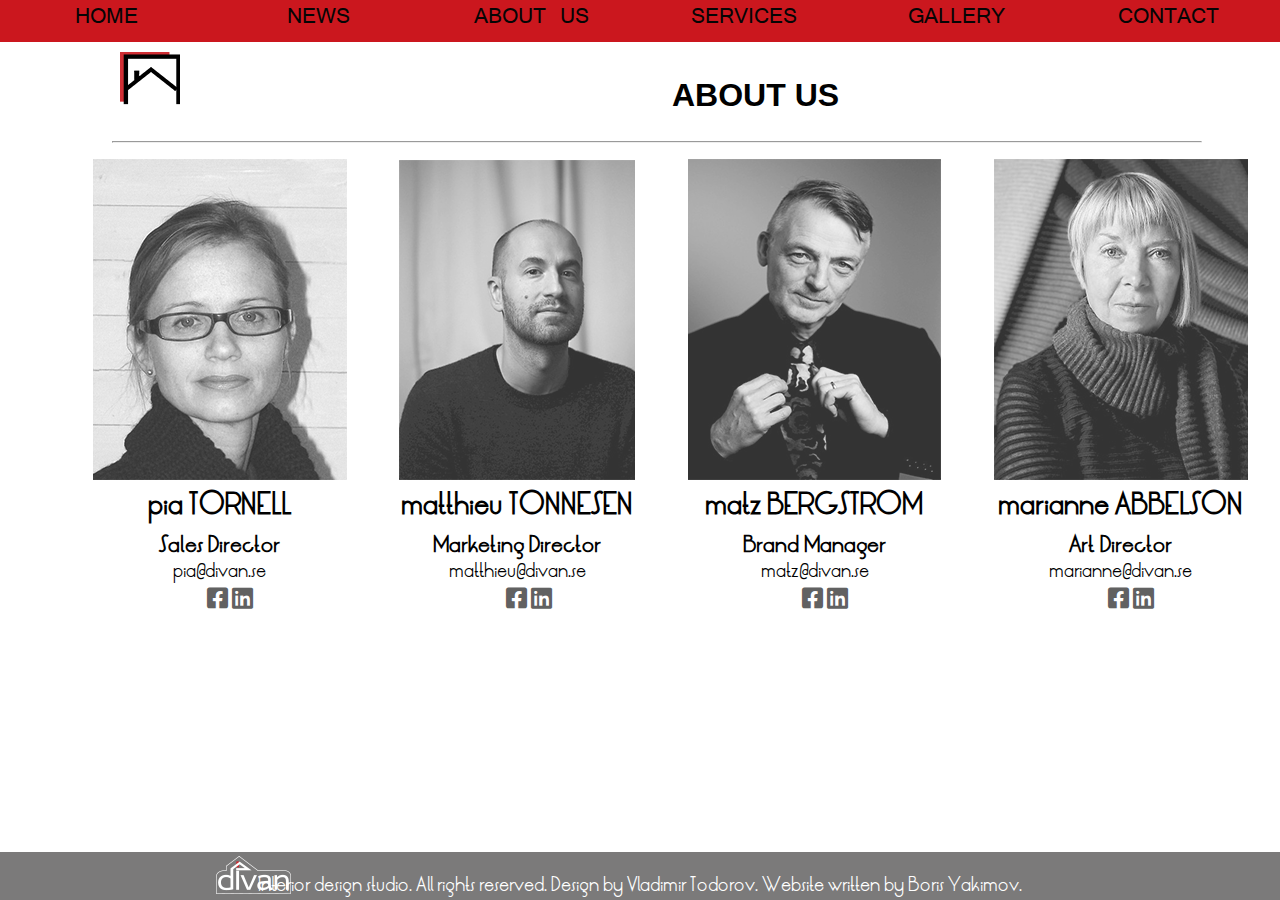
==== pages/about_us.html @ ff91f92a "Initial commit" ====
<!DOCTYPE html>
<html lang="en">
<head>
    <meta charset="UTF-8">
    <meta name="viewport" content="width=device-width, initial-scale=1.0, maximum-scale=1">
    <meta name="keywords" content="divan, about us, logo, menu, photos, names, positions, emails, social media">
    <meta name="description" content="Екип">
    <meta name="author" content="Boris Yakimov">

    <link rel="stylesheet" href="https://cdnjs.cloudflare.com/ajax/libs/font-awesome/5.15.1/css/all.min.css">
    <link rel="stylesheet" href="../styles/main.css">
    <link rel="stylesheet" href="../styles/pages.css">
    <link rel="stylesheet" href="../styles/about_us.css">
    <title>About Us</title>
</head>
<body>
    <nav>
        <ul>
            <li id="home"><a href="../index.html">Home</a></li>
            <li id="news"><a href="news.html">News</a></li>
            <li id="about-us"><a href="#">About us</a></li>
            <li id="services"><a href="services.html">Services</a>
                <ul>
                    <li class="box pages-box" id="consulting"><a href="consulting.html">Consulting</a></li>
                    <li class="box pages-box" id="furnishing"><a href="furnishing.html">Furnishing</a></li>
                    <li class="box pages-box" id="procurement"><a href="procurement.html">Procurement</a></li>
                    <li class="box pages-box" id="interior-detailing"><a href="interior-detailing.html">Interior Detailing</a></li>
                </ul>
            </li>
            <li id="gallery"><a href="gallery.html">Gallery</a></li>
            <li id="contact"><a href="contact.html">Contact</a></li>
        </ul>
    </nav>
    <header>
        <div id="logo"><a href="../index.html"><img src="../images/main/logo.png" alt="logo"></a></div>
        <h1>ABOUT US</h1>
    </header>
    <hr>
    <main>
        <div id="pia">
            <img src="../images/about-us/designer-pia.png" alt="designer pia">
            <h2>pia TORNELL</h2>
            <h3>Sales Director</h3>
            <p><a href="mailto:pia@divan.se">pia@divan.se</a></p>
            <div>
                <a href="#"><i class="fab fa-facebook-square"></i></a>
                <a href="#"><i class="fab fa-linkedin"></i></a>
            </div>
        </div>
        <div id="matthieu">
            <img src="../images/about-us/designer-mathieu.png" alt="designer mathieu">
            <h2>matthieu TONNESEN</h2>
            <h3>Marketing Director</h3>
            <p><a href="mailto:matthieu@divan.se">matthieu@divan.se</a></p>
            <div>
                <a href="#"><i class="fab fa-facebook-square"></i></a>
                <a href="#"><i class="fab fa-linkedin"></i></a>
            </div>
        </div>
        <div id="matz">
            <img src="../images/about-us/designer-matz.png" alt="designer matz">
            <h2>matz BERGSTROM</h2>
            <h3>Brand Manager</h3>
            <p><a href="mailto:matz@divan.se">matz@divan.se</a></p>
            <div>
                <a href="#"><i class="fab fa-facebook-square"></i></a>
                <a href="#"><i class="fab fa-linkedin"></i></a>
            </div>
        </div>
        <div id="marianne">
            <img src="../images/about-us/designer-marianne.png" alt="designer marianne">
            <h2>marianne ABBELSON</h2>
            <h3>Art Director</h3>
            <p><a href="mailto:marianne@divan.se">marianne@divan.se</a></p>
            <div>
                <a href="#"><i class="fab fa-facebook-square"></i></a>
                <a href="#"><i class="fab fa-linkedin"></i></a>
            </div>
        </div>
    </main>
    <footer>
        <div id="logo-2"><a href="../index.html"><img src="../images/main/logo-2.png" alt="logo"></a></div>
        <p>Interior design studio. All rights reserved. Design by Vladimir Todorov. Website written by Boris Yakimov.</p>
    </footer>
</body>
</html>
---- styles/main.css ----
*{
    padding:0;
    margin:0;
}

@font-face {
    font-family: vrinda;
    src: url("../fonts/vrinda.ttf");
}

@font-face {
    font-family: LRT Oksana;
    src: url("../fonts/LRT-Oksana.ttf");
}

body{
    position: relative;
    width: 100vw;
    height: 100vh;
    font-size: 16px;
    overflow: hidden;
}

nav{
    background-color: #CB171E;
}

ul{
    list-style-type: none;
}

li{
    text-align: center;
    text-transform: uppercase;
    font-family: vrinda, sans-serif;
}

footer{
    position: fixed;
    bottom: 0;
    left: 0;
    width: 100%;
    height: 3em;
    text-align: center;
    font-family: LRT Oksana, sans-serif !important;
    background-color: #7b7a7a;
    color: #fff;
    box-sizing: border-box;
}

footer p{
    margin-top: 1.3em;
}

li a{
    text-decoration: none;
    font-size: 2em;
    color: #050505;
}

ul>li>ul{
    display: none;
}

i:hover{
    opacity: 0.8;
}

.box{
    width: 15em;
    background-color: #CB171E;
    transition: all .5s ease-out;
}

/* link to fit li */
.box a{
    display: block;
}

#logo-2{
    position: absolute;
    bottom: 0.4em;
    left: 13.5em;
    height: 38px;
    width: 75px;
}

#consulting:hover, #furnishing:hover, #procurement:hover, #interior-detailing:hover{
    background-color: #D5454B;
    color: #512727;
}
---- styles/pages.css ----
body{
    position: relative;
}

main{
    position: relative;
    /* float: none; */
    /* left: 0;
    right: 0; */
    margin: 0 auto;
    width: 95vw;
}

header{
    width: 100%;
    height: 11%;
}

nav{
    position: relative;
    width: 100%;
    height: 2.6em;
    background-color: #CB171E;
}

li{
    display: inline-block;
}

h1{
    position: absolute;
    top: 2.4em;
    left: 21em;
    font-family: sans-serif;
}

hr{
    width: 85vw;
    margin-left: 7em;
}

.clearfix{
    clear: both;
}

.pages-box{
    margin-left: 3.25em;
    padding-left: 0.5em;
}

nav>ul{
    position: absolute;
    top: 0; 
    left: 0;
    margin: 0 auto;
    width: 100%;
    z-index: 1000;

}

nav>ul>li{
    float: left;
    width: 16.6%;
    z-index: 10;
    cursor: pointer;
}

.fa-facebook-square:hover{
    color: #3B579D;
}

.fa-linkedin:hover{
    color: #0A66C2;
}

#logo{
    position: absolute;
    top: 3.25em;
    left: 7.5em;
    height: 54px;
    width: 60px;
    z-index: 1;
}

#services li{
    text-align: left;
}


#logo:hover{
    opacity: 0.8;
    cursor: pointer;
}

#services:hover ul{
    display: inline-block;
}

/* #consulting:hover::before, #furnishing:hover::before, #procurement:hover::before, #interior-detailing:hover::before{
    content: "";
    font-size: 0px; 
    line-height: 0%; 
    width: 0px;
    border-top: 5px solid #CB171E;
    border-left: 10px solid #000;
    border-bottom: 5px solid #CB171E;
} */

/*
#home{
    position: fixed;
    right: 55em;
    top: 1em;
}

#news{
    position: fixed;
    right: 45em;
    top: 1em;
}

#about-us{
    position: fixed;
    right: 35em;
    top: 1em;
}

#services{
    position: fixed;
    right: 25em;
    top: 1em;
}

#gallery{
    position: fixed;
    right: 14em;
    top: 1em;
}

#contact{
    position: fixed;
    right: 2em;
    top: 1em; 
}
*/
---- styles/about_us.css ----
main{
    margin-top: 1em;
    /* border: 5px solid #f00; */
}

div{
    display: inline-block;
    font-family: LRT Oksana, sans-serif;
}

a{
    text-decoration: none;
    color: #000;
}

h2, h3, p{
    text-align: center;
}

h3{
    margin-top: 0.4em;
}

p{
    margin-bottom: 0.2em;
}

i{
    font-size: 1.5em;
    color: #616161;
}

img:hover{
    opacity: 0.8;
}

#pia{
    margin-left: 5%;
}

#matthieu, #matz, #marianne{
    margin-left: 4%;
}

#pia div:last-child, #matthieu div:last-child, #matz div:last-child, #marianne div:last-child{
    margin-left: 45%;
}
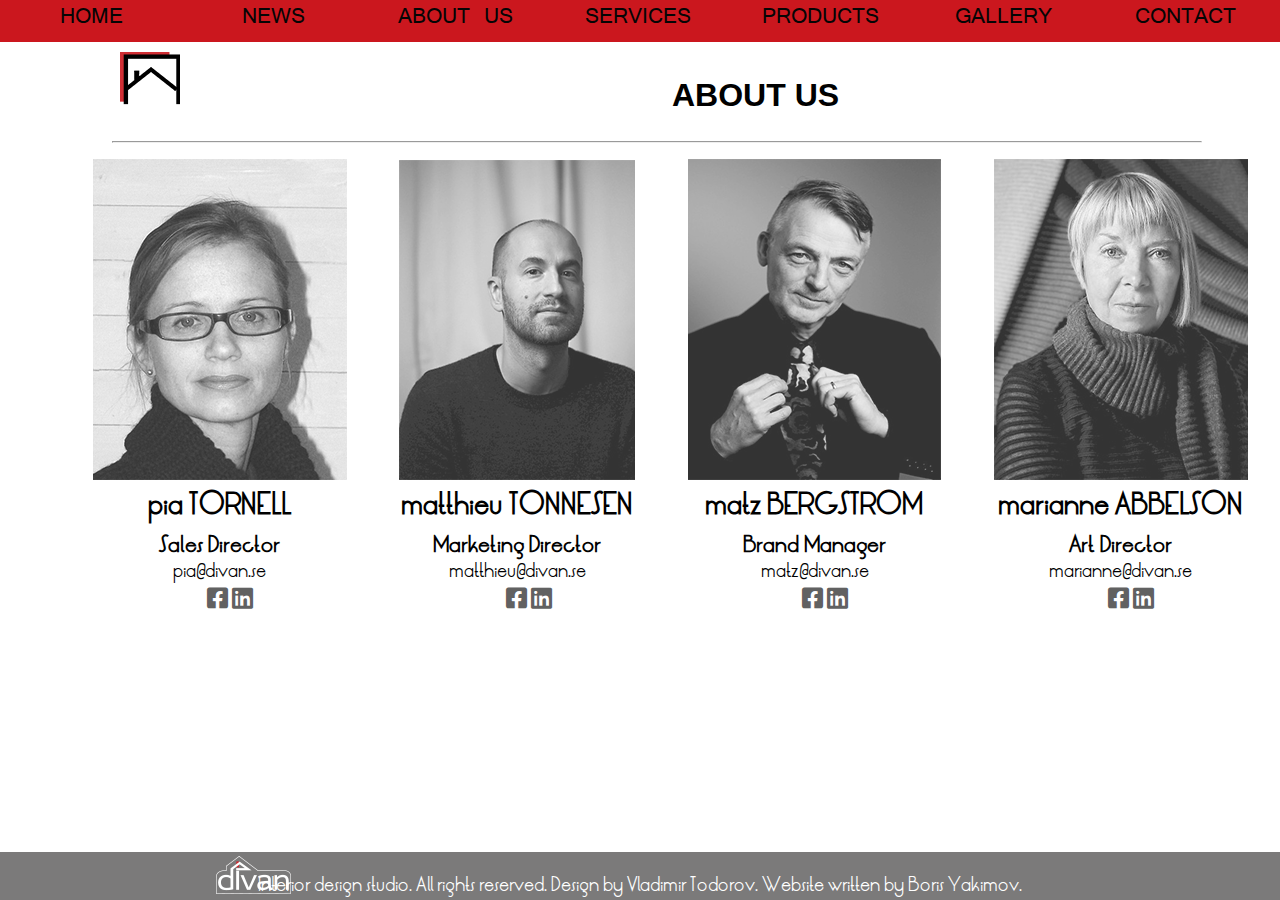
==== commit 773566bd: "added html page products without any functionality in it" ====
--- a/pages/about_us.html
+++ b/pages/about_us.html
@@ -27,6 +27,7 @@
                     <li class="box pages-box" id="interior-detailing"><a href="interior-detailing.html">Interior Detailing</a></li>
                 </ul>
             </li>
+            <li id="products"><a href="products.html">Products</a></li>
             <li id="gallery"><a href="gallery.html">Gallery</a></li>
             <li id="contact"><a href="contact.html">Contact</a></li>
         </ul>
--- a/styles/pages.css
+++ b/styles/pages.css
@@ -60,7 +60,7 @@
 
 nav>ul>li{
     float: left;
-    width: 16.6%;
+    width: 14.25%;
     z-index: 10;
     cursor: pointer;
 }
